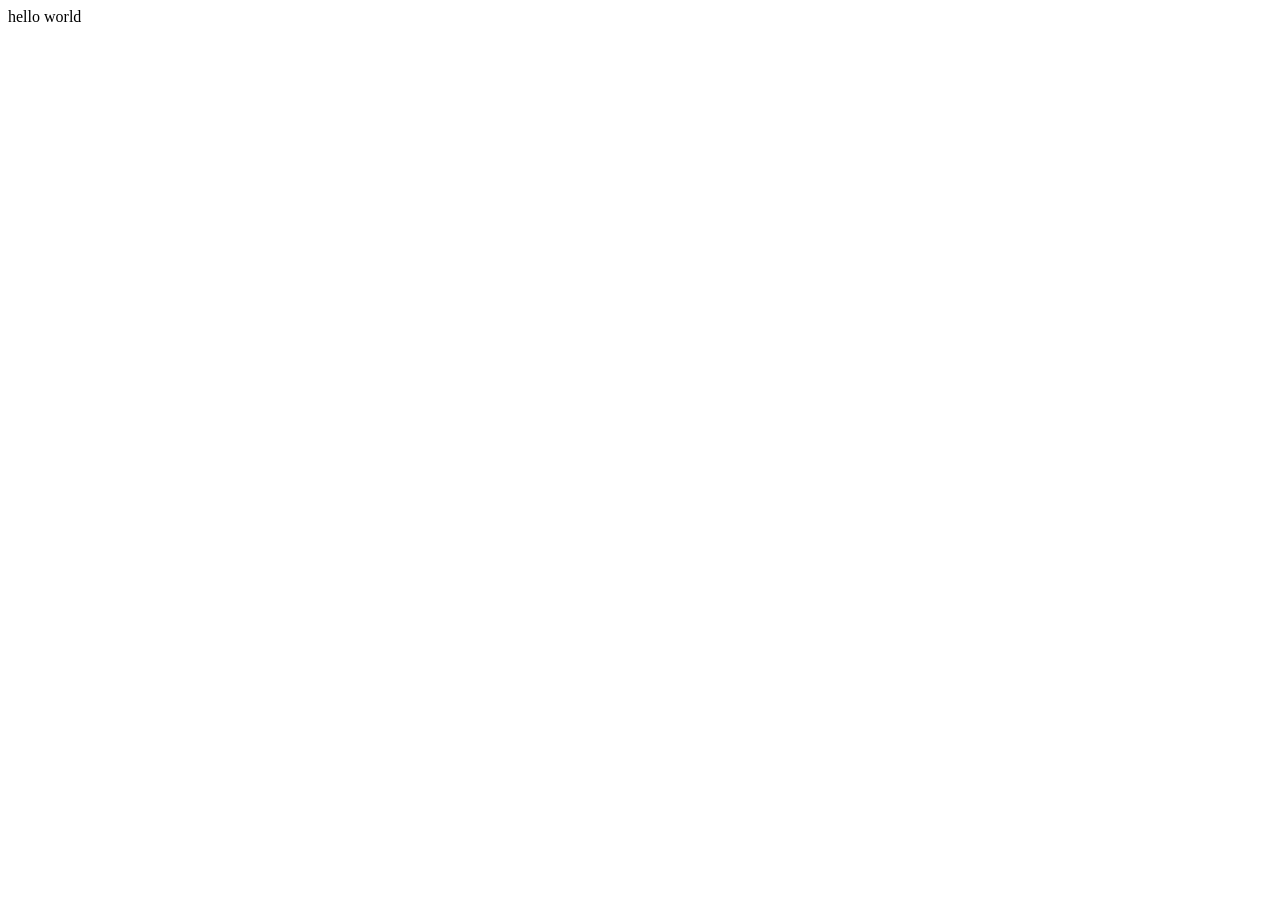
==== index.html @ 9e280538 "Create index.html" ====
<!DOCTYPE html>
<html lang="id">
<head>
    <meta charset="UTF-8">
    <meta name="viewport" content="width=device-width, initial-scale=1.0">
    <meta name="description" content="">
    <meta name="author" content="rifqi">
    <meta http-equiv="X-UA-Compatible" content="ie=edge">
    <title>1 day 1 project</title>
</head>
<body>

    hello world

</body>
</html>
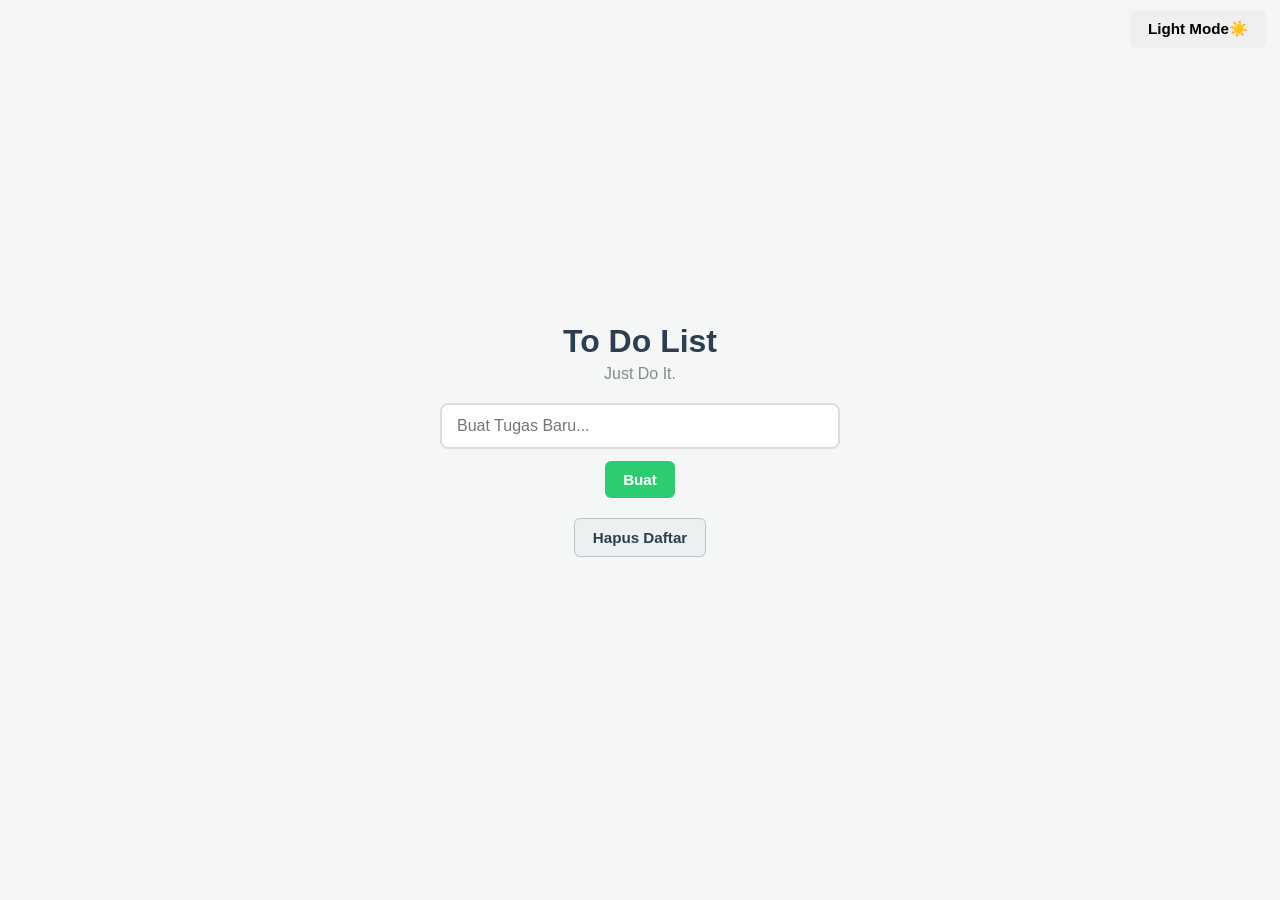
==== commit 7801979a: "Add files via upload" ====
--- a/index.html
+++ b/index.html
@@ -3,14 +3,25 @@
 <head>
     <meta charset="UTF-8">
     <meta name="viewport" content="width=device-width, initial-scale=1.0">
-    <meta name="description" content="">
     <meta name="author" content="rifqi">
-    <meta http-equiv="X-UA-Compatible" content="ie=edge">
-    <title>1 day 1 project</title>
+    <meta name="description" content="1 day 1 project(project: to do list)">
+    <title>To Do List</title>
+    <link rel='stylesheet' href='style.css'>
 </head>
-<body>
-
-    hello world
-
+<body class='light'>
+    
+  <button id='btn'>Light Mode☀️</button>
+  
+  <h2 id='h2'>To Do List</h2>
+  <h5>Just Do It.</h5>
+  
+  <input id='input' type='text' placeholder='Buat Tugas Baru...'>
+  <button id='button1'>Buat</button>
+  <button id='button2'>Hapus Daftar</button>
+  
+  <div id='container'></div>
+  
+  <script src='script.js'></script>
+  <script src='toggle.js'></script>
 </body>
-</html>
+</html>
--- a/style.css
+++ b/style.css
@@ -0,0 +1,133 @@
+* {
+  margin: 0;
+  padding: 0;
+  box-sizing: border-box;
+  font-family: 'Segoe UI', Tahoma, Geneva, Verdana, sans-serif;
+}
+
+body {
+  color: #333;
+  display: flex;
+  flex-direction: column;
+  align-items: center;
+  justify-content: center;
+  min-height: 100vh;
+  padding: 20px;
+}
+
+.light {
+    background-color: #f4f7f6;
+}
+
+.dark {
+    background-color: #292929;
+}
+
+h2 {
+  font-size: 2rem;
+  color: #2c3e50;
+  margin-bottom: 5px;
+}
+
+h5 {
+  font-size: 1rem;
+  color: #7f8c8d;
+  font-weight: 500;
+  margin-bottom: 20px;
+}
+
+#input {
+  width: 100%;
+  max-width: 400px;
+  padding: 12px 15px;
+  border: 2px solid #ddd;
+  border-radius: 8px;
+  font-size: 1rem;
+  outline: none;
+  transition: border-color 0.3s ease;
+  margin-bottom: 12px;
+}
+
+#input:focus {
+  border-color: #3498db;
+}
+
+#btn {
+  top: 10px;
+  right: 10px;
+  position: absolute;
+}
+
+#btn:active {
+  transform: translateY(4px);
+  box-shadow: 0 0 0 #2980b9;
+}
+
+button {
+  padding: 10px 18px;
+  font-size: 0.95rem;
+  font-weight: 600;
+  border: none;
+  border-radius: 6px;
+  cursor: pointer;
+  transition: all 0.2s ease;
+  margin: 0 4px 20px 4px;
+}
+
+#button1 {
+  background-color: #2ecc71;
+  color: white;
+}
+
+#button1:hover {
+  background-color: #27ae60;
+}
+
+#button2 {
+  background-color: #ecf0f1;
+  color: #2c3e50;
+  border: 1px solid #bdc3c7;
+}
+
+#button2:hover {
+  background-color: #bdc3c7;
+}
+
+#container {
+  width: 100%;
+  max-width: 400px;
+  display: flex;
+  flex-direction: column;
+  gap: 10px;
+}
+
+#container > div {
+  background-color: #ffffff;
+  padding: 12px 16px;
+  border-radius: 8px;
+  box-shadow: 0 2px 5px rgba(0, 0, 0, 0.05);
+  display: flex;
+  align-items: center;
+  gap: 12px;
+  transition: transform 0.15s ease, box-shadow 0.15s ease;
+  cursor: pointer;
+  user-select: none;
+}
+
+#container > div:hover {
+  transform: translateY(-2px);
+  box-shadow: 0 4px 10px rgba(0, 0, 0, 0.1);
+}
+
+#container input[type='checkbox'] {
+  width: 18px;
+  height: 18px;
+  cursor: pointer;
+  accent-color: #3498db;
+}
+
+#container span {
+  font-size: 1rem;
+  word-break: break-word;
+  color: #2c3e50;
+}
